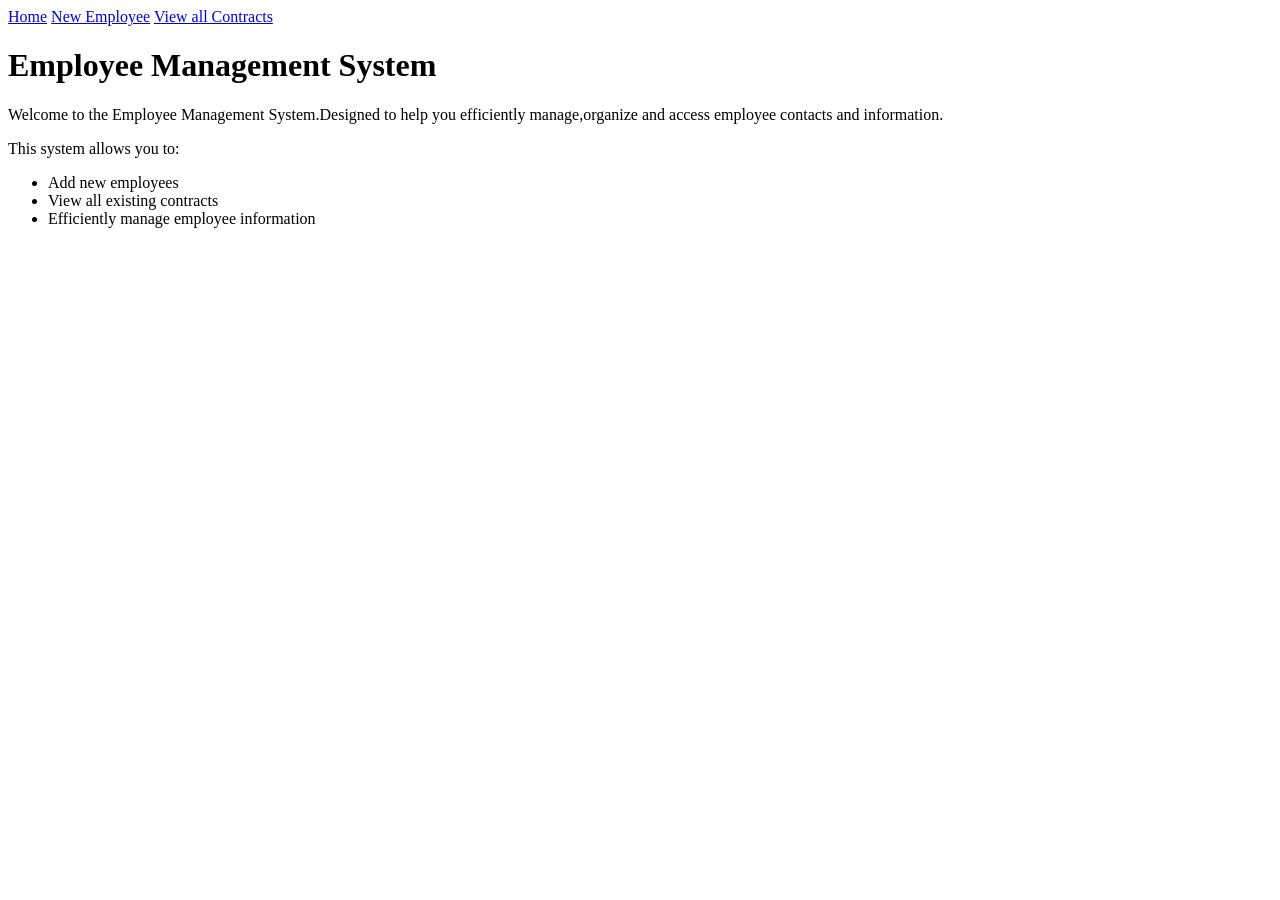
==== index.html @ 3689fbea "First Commit; Added Home and New Contracts Pages" ====
<!DOCTYPE html>
<html lang="en">
<head>
    <meta charset="UTF-8">
    <meta name="viewport" content="width=device-width, initial-scale=1.0">
    <title>Employee Management System</title>
</head>
<body>
    <nav>
            <a href="index.html">Home</a>
            <a href="new_contract.html">New Employee</a>
            <a href="view_contracts.html">View all Contracts</a>
    </nav>

    <h1>Employee Management System</h1>
    <p>Welcome to the Employee Management System.Designed to help you efficiently manage,organize and access employee contacts and information.</p>
    <p>This system allows you to:</p>
    <ul>
        <li>Add new employees</li>
        <li>View all existing contracts</li>
        <li>Efficiently manage employee information</li>
    </ul>
</body>
</html>
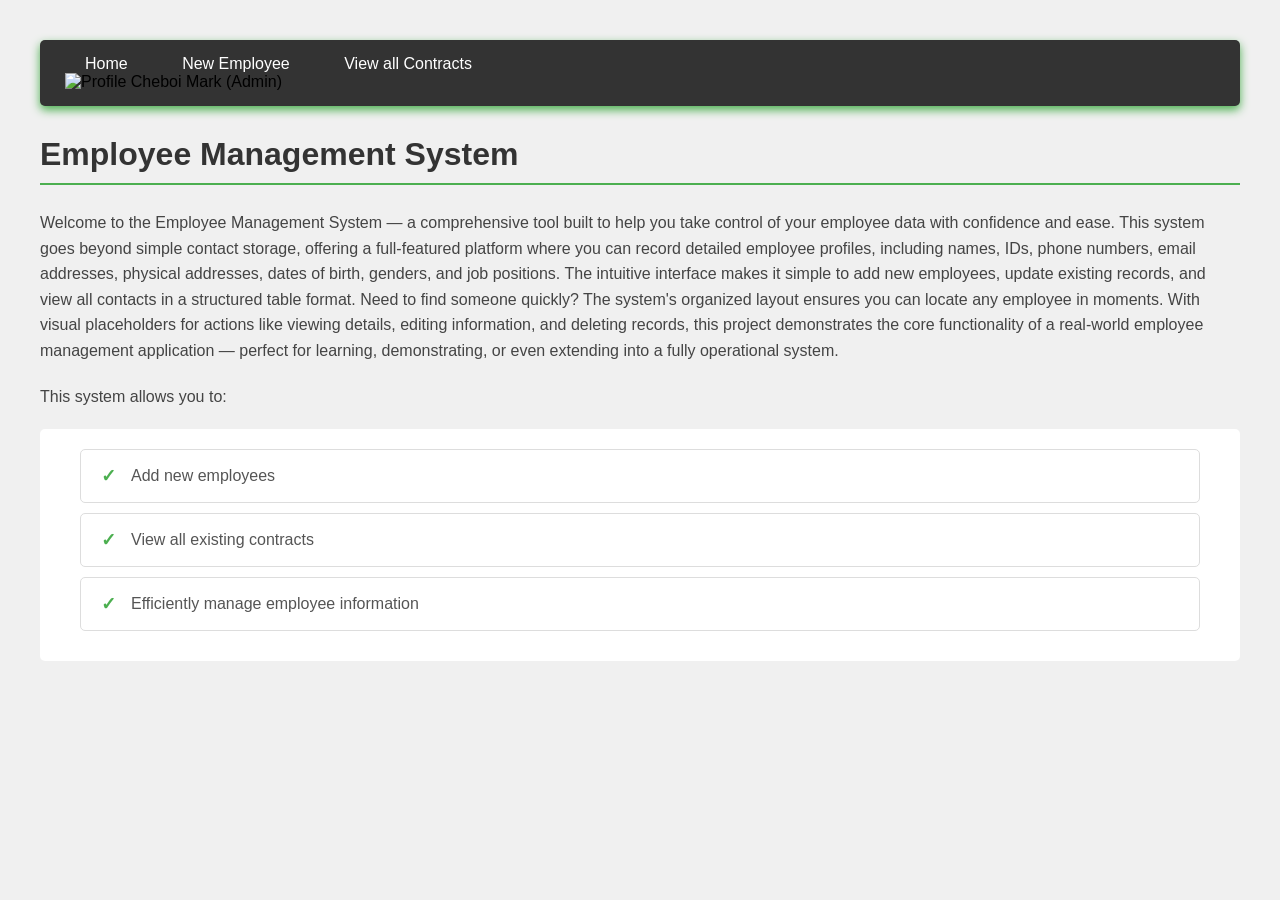
==== commit 3b61b026: "Forth Commit; Worked on the view-contracts and also modified index and newcontacts files" ====
--- a/index.html
+++ b/index.html
@@ -4,16 +4,23 @@
     <meta charset="UTF-8">
     <meta name="viewport" content="width=device-width, initial-scale=1.0">
     <title>Employee Management System</title>
+    <link rel="stylesheet" href="style.css">
 </head>
 <body>
     <nav>
+        <div class="nav-links">
             <a href="index.html">Home</a>
-            <a href="new_contract.html">New Employee</a>
-            <a href="view_contracts.html">View all Contracts</a>
+            <a href="new-contact.html">New Employee</a>
+            <a href="view-contacts.html">View all Contracts</a>
+        </div>
+         <div class="profile">
+            <img src="Images/Profile Picture Placeholder.jpeg.jpeg" alt="Profile" class="profile-img">
+            <span class="profile-name">Cheboi Mark</span>
+            <span class="profile-position">(Admin)</span>
+        </div>
     </nav>
-
     <h1>Employee Management System</h1>
-    <p>Welcome to the Employee Management System.Designed to help you efficiently manage,organize and access employee contacts and information.</p>
+    <p>Welcome to the Employee Management System — a comprehensive tool built to help you take control of your employee data with confidence and ease. This system goes beyond simple contact storage, offering a full-featured platform where you can record detailed employee profiles, including names, IDs, phone numbers, email addresses, physical addresses, dates of birth, genders, and job positions. The intuitive interface makes it simple to add new employees, update existing records, and view all contacts in a structured table format. Need to find someone quickly? The system's organized layout ensures you can locate any employee in moments. With visual placeholders for actions like viewing details, editing information, and deleting records, this project demonstrates the core functionality of a real-world employee management application — perfect for learning, demonstrating, or even extending into a fully operational system.</p>
     <p>This system allows you to:</p>
     <ul>
         <li>Add new employees</li>
--- a/style.css
+++ b/style.css
@@ -0,0 +1,73 @@
+/*=HOME PAGE STYLES=*/
+body {
+    font-family: Arial, sans-serif;
+    margin: 20px;
+    padding: 20px;
+    background-color: #f0f0f0;
+}
+/*Heading style*/
+h1 {
+    color: #333;
+    font-size: 32px;
+    margin-bottom: 25px;
+    padding-bottom: 10px;
+    border-bottom: 2px solid #4CAF50;  
+}
+p {
+    color: #444;
+    font-size: 16px;
+    line-height: 1.6;
+    margin-bottom: 20px;
+}
+
+/* Numbering */
+ul {
+    background-color: white;
+    padding: 20px 40px;
+    border-radius: 5px;
+}
+li {
+    background-color: white;  
+    padding: 15px 20px;
+    margin-bottom: 10px;
+    border-radius: 5px;
+    border: 1px solid #ddd;  
+    color: #555;
+    display: flex;
+    align-items: center;
+    transition: all 0.3s;
+}
+li::before {
+    content: '✓';
+    color: #4CAF50; 
+    font-weight: bold;
+    margin-right: 15px;
+    font-size: 18px;
+}
+
+/* Hover effect on list items - match input focus */
+li:hover {
+    border-color: #4CAF50;
+    box-shadow: 0 0 5px rgba(76,175,80,0.3);
+    transform: translateX(5px);
+}
+
+
+/*Navigation bar styling*/
+nav{ 
+    background-color: #333;
+    padding: 15px 25px;
+    border-radius: 5px;
+    margin-bottom: 30px;
+    box-shadow: 0 4px 10px #4CAF50;
+    }
+nav a {
+    color: white;
+    text-decoration: none;
+    padding: 10px 20px;        
+    margin-right: 10px;
+}
+nav a:hover {
+    text-decoration: underline;
+}
+
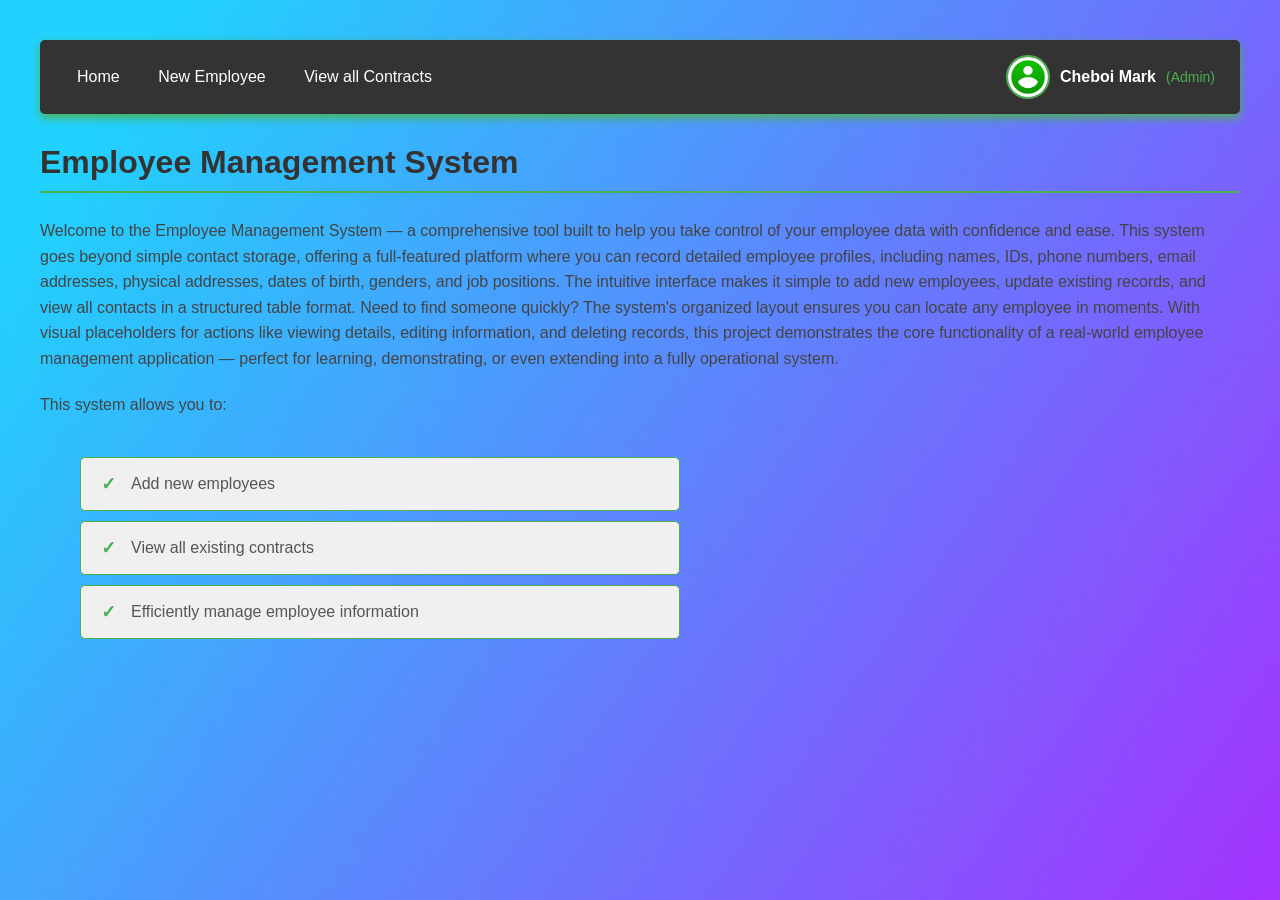
==== commit 3f3522f2: "Fixed the Profile Picture" ====
--- a/index.html
+++ b/index.html
@@ -14,7 +14,7 @@
             <a href="view-contacts.html">View all Contracts</a>
         </div>
          <div class="profile">
-            <img src="Images/Profile Picture Placeholder.jpeg.jpeg" alt="Profile" class="profile-img">
+            <img src="Images/Profile Picture Placeholder.jpeg" alt="Profile" class="profile-img">
             <span class="profile-name">Cheboi Mark</span>
             <span class="profile-position">(Admin)</span>
         </div>
--- a/style.css
+++ b/style.css
@@ -4,7 +4,12 @@
     margin: 20px;
     padding: 20px;
     background-color: #f0f0f0;
+    background-image: url(Images/Background\ Image.jpeg); 
+    background-size: cover;
+    background-position: center;
+    background-attachment: fixed;
 }
+
 /*Heading style*/
 h1 {
     color: #333;
@@ -22,16 +27,16 @@
 
 /* Numbering */
 ul {
-    background-color: white;
     padding: 20px 40px;
     border-radius: 5px;
+    width: 50%;
 }
 li {
-    background-color: white;  
+    background-color: #f0f0f0;  
     padding: 15px 20px;
     margin-bottom: 10px;
     border-radius: 5px;
-    border: 1px solid #ddd;  
+    border: 1px solid#4CAF50;;  
     color: #555;
     display: flex;
     align-items: center;
@@ -44,14 +49,11 @@
     margin-right: 15px;
     font-size: 18px;
 }
-
-/* Hover effect on list items - match input focus */
 li:hover {
     border-color: #4CAF50;
     box-shadow: 0 0 5px rgba(76,175,80,0.3);
     transform: translateX(5px);
 }
-
 
 /*Navigation bar styling*/
 nav{ 
@@ -60,6 +62,9 @@
     border-radius: 5px;
     margin-bottom: 30px;
     box-shadow: 0 4px 10px #4CAF50;
+     display: flex;
+    justify-content: space-between;
+    align-items: center;
     }
 nav a {
     color: white;
@@ -70,4 +75,100 @@
 nav a:hover {
     text-decoration: underline;
 }
+/*Profile style*/
+.profile {
+    display: flex;
+    align-items: center;
+    gap: 10px;
+    color: white;
+}
+.profile-img {
+    width: 40px;
+    height: 40px;
+    border-radius: 50%;
+    border: 2px solid #4CAF50;
+}
+.profile-name {
+    font-weight: bold;
+}
+.profile-position {
+    color: #4CAF50;
+    font-size: 14px;
+}
+.nav-links a {
+    color: white;
+    text-decoration: none;
+    padding: 8px 12px;
+}
+.nav-links a:hover {
+    background-color: #555;
+    border-radius: 3px;
+}
 
+/*=NEWCONTACT PAGE STYLES=*/
+/*Style for the form container*/
+form {
+    background-color: #f9f9f9;
+    padding: 30px;
+    border-radius: 10px;
+    max-width: 600px;
+    margin: 0 auto;
+    box-shadow: 0 0 15px rgba(0,0,0,0.1);
+}
+form div {
+    margin-bottom: 20px;
+}
+label {
+    display: block;
+    font-weight: bold;
+    margin-bottom: 5px;
+    color: #333;
+}
+input[type="text"],
+input[type="tel"],
+input[type="email"],
+select {
+    width: 100%;
+    padding: 10px;
+    border: 1px solid #ddd;
+    border-radius: 5px;
+    font-size: 16px;
+    box-sizing: border-box;
+}
+
+/*Gender radio buttons*/
+input[type="radio"] {
+    margin-right: 5px;
+    margin-left: 15px;
+}
+
+input[type="radio"]:first-of-type {
+    margin-left: 0;
+}
+.gender-section {
+    background-color: white;
+    padding: 15px;
+    border-radius: 5px;
+    border: 1px solid #ddd;
+}
+.gender-section label {
+    display: inline;
+    font-weight: normal;
+    margin-right: 20px;
+}
+
+/*Submit button style */
+button[type="submit"] {
+    background-color: #4CAF50;
+    color: white;
+    padding: 12px 30px;
+    border: none;
+    border-radius: 5px;
+    font-size: 16px;
+    cursor: pointer;
+    width: 100%;
+    transition: background-color 0.3s;
+}
+button[type="submit"]:hover {
+    background-color: #45a049;
+}
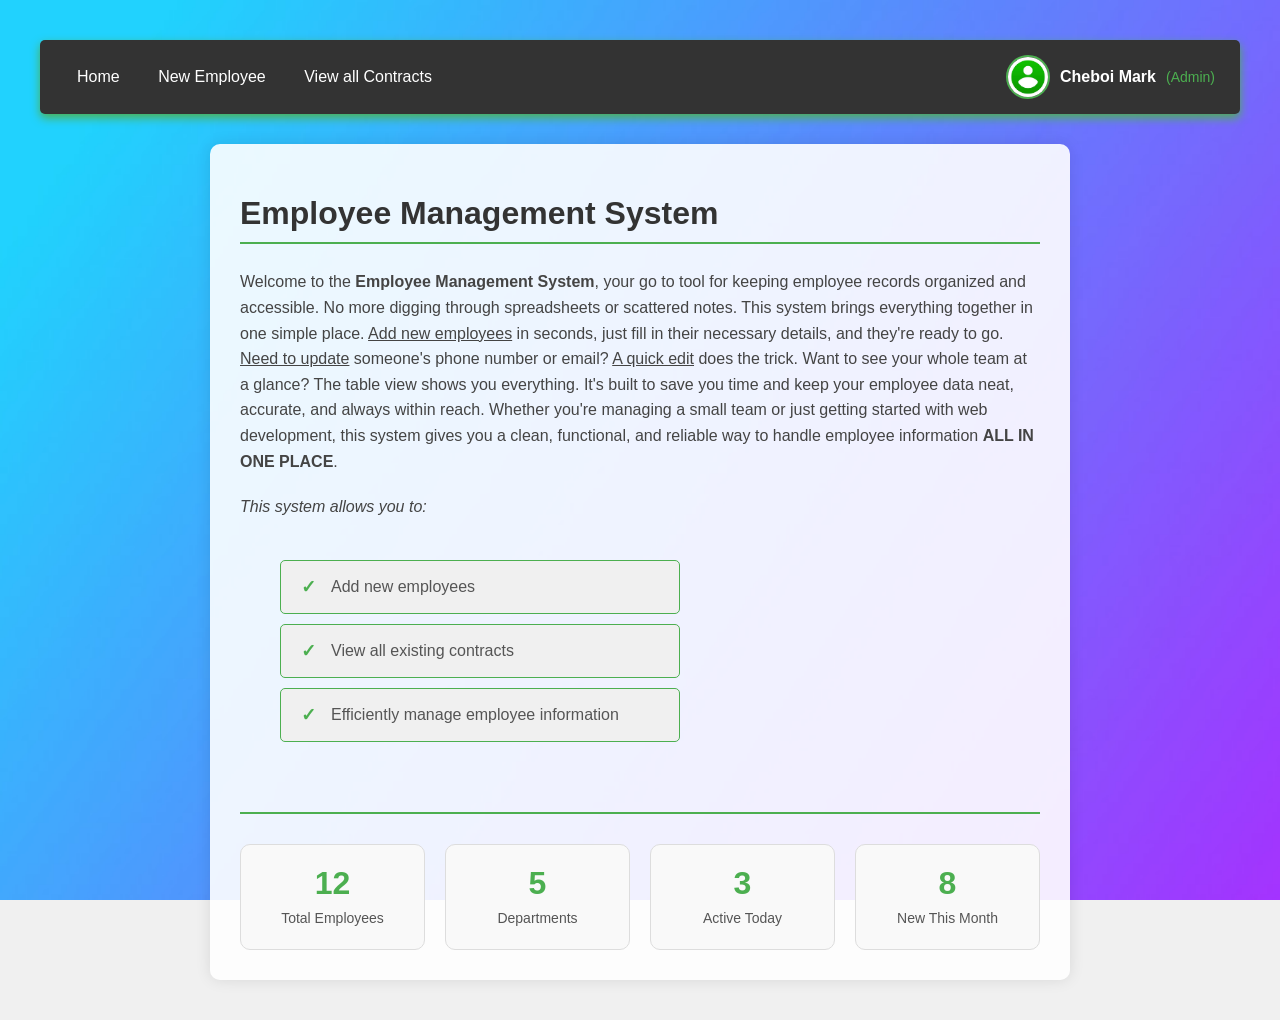
==== commit 0999b47d: "Final Commit; Modified the edit and delete functions, Added a stats section with css styling" ====
--- a/index.html
+++ b/index.html
@@ -19,13 +19,34 @@
             <span class="profile-position">(Admin)</span>
         </div>
     </nav>
+    <main>
     <h1>Employee Management System</h1>
-    <p>Welcome to the Employee Management System — a comprehensive tool built to help you take control of your employee data with confidence and ease. This system goes beyond simple contact storage, offering a full-featured platform where you can record detailed employee profiles, including names, IDs, phone numbers, email addresses, physical addresses, dates of birth, genders, and job positions. The intuitive interface makes it simple to add new employees, update existing records, and view all contacts in a structured table format. Need to find someone quickly? The system's organized layout ensures you can locate any employee in moments. With visual placeholders for actions like viewing details, editing information, and deleting records, this project demonstrates the core functionality of a real-world employee management application — perfect for learning, demonstrating, or even extending into a fully operational system.</p>
-    <p>This system allows you to:</p>
+    <p>Welcome to the <b>Employee Management System</b>, your go to tool for keeping employee records organized and accessible. No more digging through spreadsheets or scattered notes. This system brings everything together in one simple place. <u>Add new employees</u> in seconds, just fill in their necessary details, and they're ready to go. <u>Need to update</u> someone's phone number or email? <u>A quick edit</u> does the trick. Want to see your whole team at a glance? The table view shows you everything. It's built to save you time and keep your employee data neat, accurate, and always within reach. Whether you're managing a small team or just getting started with web development, this system gives you a clean, functional, and reliable way to handle employee information <b>ALL IN ONE PLACE</b>.</p>
+    <p><em>This system allows you to:</em></p>
     <ul>
         <li>Add new employees</li>
         <li>View all existing contracts</li>
         <li>Efficiently manage employee information</li>
     </ul>
+        <div class="stats-container">
+        <div class="stat-item">
+            <h3>12</h3>
+            <p>Total Employees</p>
+        </div>
+        <div class="stat-item">
+            <h3>5</h3>
+            <p>Departments</p>
+        </div>
+        <div class="stat-item">
+            <h3>3</h3>
+            <p>Active Today</p>
+        </div>
+        <div class="stat-item">
+            <h3>8</h3>
+            <p>New This Month</p>
+        </div>
+    </div>
+
+    </main>
 </body>
-</html>
+</html>
--- a/style.css
+++ b/style.css
@@ -9,6 +9,14 @@
     background-position: center;
     background-attachment: fixed;
 }
+main {
+    max-width: 800px;
+    margin: 0 auto;
+    background-color: rgba(255, 255, 255, 0.9);
+    padding: 30px;
+    border-radius: 10px;
+    box-shadow: 0 0 15px rgba(0,0,0,0.1);
+}
 
 /*Heading style*/
 h1 {
@@ -25,7 +33,7 @@
     margin-bottom: 20px;
 }
 
-/* Numbering */
+/*Numbering*/
 ul {
     padding: 20px 40px;
     border-radius: 5px;
@@ -75,6 +83,7 @@
 nav a:hover {
     text-decoration: underline;
 }
+
 /*Profile style*/
 .profile {
     display: flex;
@@ -103,6 +112,44 @@
 .nav-links a:hover {
     background-color: #555;
     border-radius: 3px;
+}
+
+/*Stats styling*/
+.stats-container {
+    display: flex;
+    gap: 20px;
+    justify-content: space-between;
+    margin-top: 40px;
+    padding-top: 30px;
+    border-top: 2px solid #4CAF50;
+}
+
+.stat-item {
+    flex: 1;
+    text-align: center;
+    padding: 20px;
+    background-color: #f9f9f9;
+    border-radius: 10px;
+    border: 1px solid #ddd;
+    transition: all 0.3s;
+}
+
+.stat-item h3 {
+    font-size: 32px;
+    color: #4CAF50;
+    margin: 0 0 5px 0;
+}
+
+.stat-item p {
+    margin: 0;
+    color: #555;
+    font-size: 14px;
+}
+
+.stat-item:hover {
+    border-color: #4CAF50;
+    box-shadow: 0 0 10px rgba(76,175,80,0.2);
+    transform: translateY(-3px);
 }
 
 /*=NEWCONTACT PAGE STYLES=*/
@@ -172,3 +219,57 @@
 button[type="submit"]:hover {
     background-color: #45a049;
 }
+
+/*=VIEWCONTRACTS PAGE STYLES=*/
+/*Style for the table container*/
+.table-container {
+    overflow-x: auto;
+    font-size: 13px;
+    margin-top: 20px;
+    border-radius: 10px;
+    box-shadow: 0 0 15px rgba(0,0,0,0.1);
+}
+.contacts-table {
+    width: 100%;
+    border-collapse: collapse;
+    background-color: white;
+    border-radius: 10px;
+    overflow: hidden;
+}
+.contacts-table thead tr {
+    background-color: #333;
+    color: white;
+}
+.contacts-table th {
+    padding: 12px;
+    text-align: left;
+    font-weight: bold;
+}
+.contacts-table tbody tr {
+    border-bottom: 1px solid #ddd;
+}
+.contacts-table tbody tr:hover {
+    background-color: #f0f0f0;
+}
+.contacts-table td {
+    padding: 10px 12px;
+    color: #555;
+}
+
+/*Modification buttons*/
+.tools {
+    display: flex;
+    gap: 8px;
+}
+.btn-details, .btn-edit, .btn-delete {
+    padding: 5px 10px;
+    border: none;
+    border-radius: 4px;
+    cursor: pointer;
+    font-size: 12px;
+    background-color: #4CAF50;
+    color: white;
+}
+.btn-details:hover, .btn-edit:hover, .btn-delete:hover {
+    background-color: #45a049;
+}
